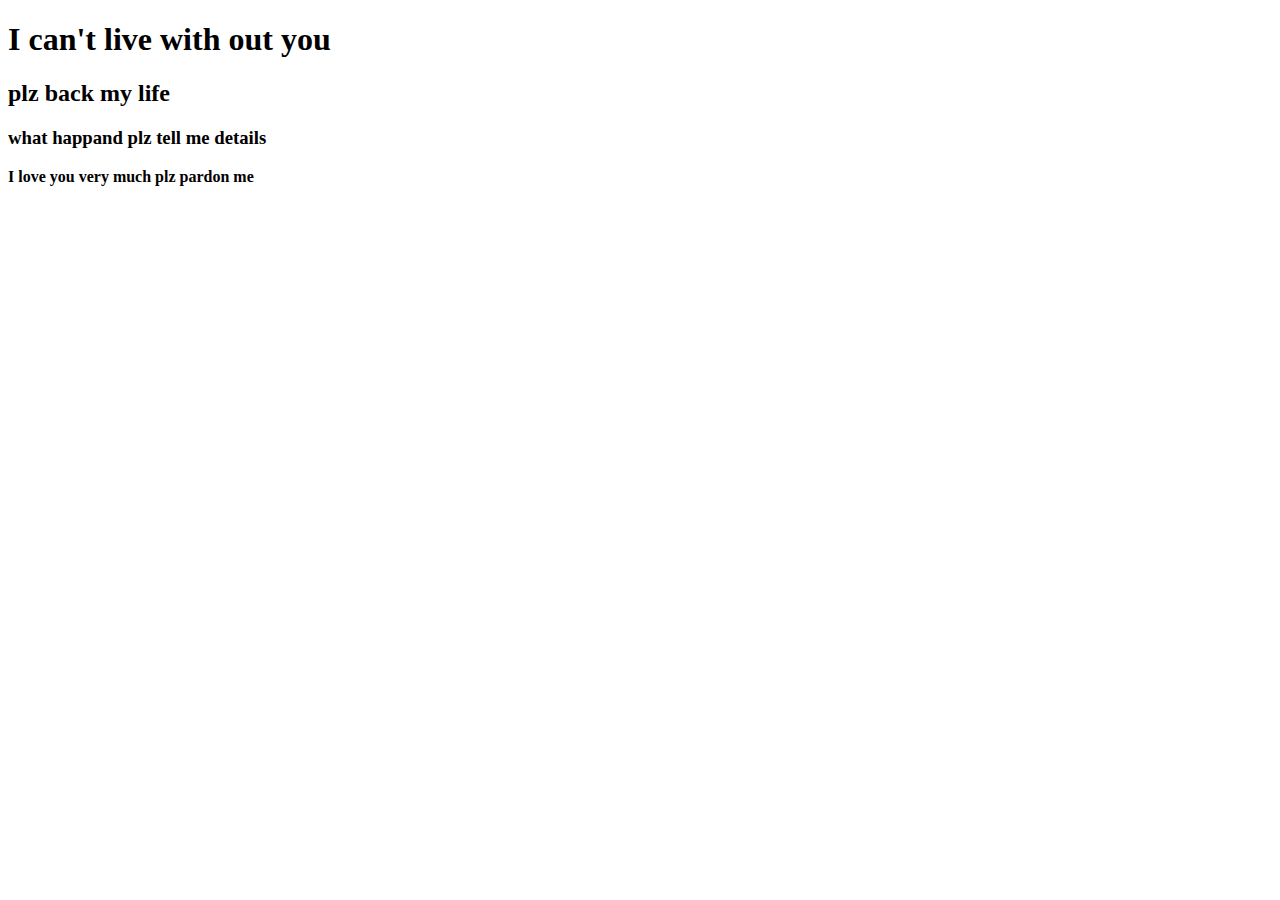
==== index.html @ 5539db43 "changed the file name" ====
<!DOCTYPE html>
<html lang="en">
<head>
    <meta charset="UTF-8">
    <meta name="viewport" content="width=device-width, initial-scale=1.0">
    <title>set up git hub</title>
</head>
<body>
    <h1>I can't live with out you</h1>
    <h2>plz back my life</h2>
    <h3>what happand plz tell me details </h3>
    <p><b>I love you very much plz pardon me </b></p>
</body>
</html>
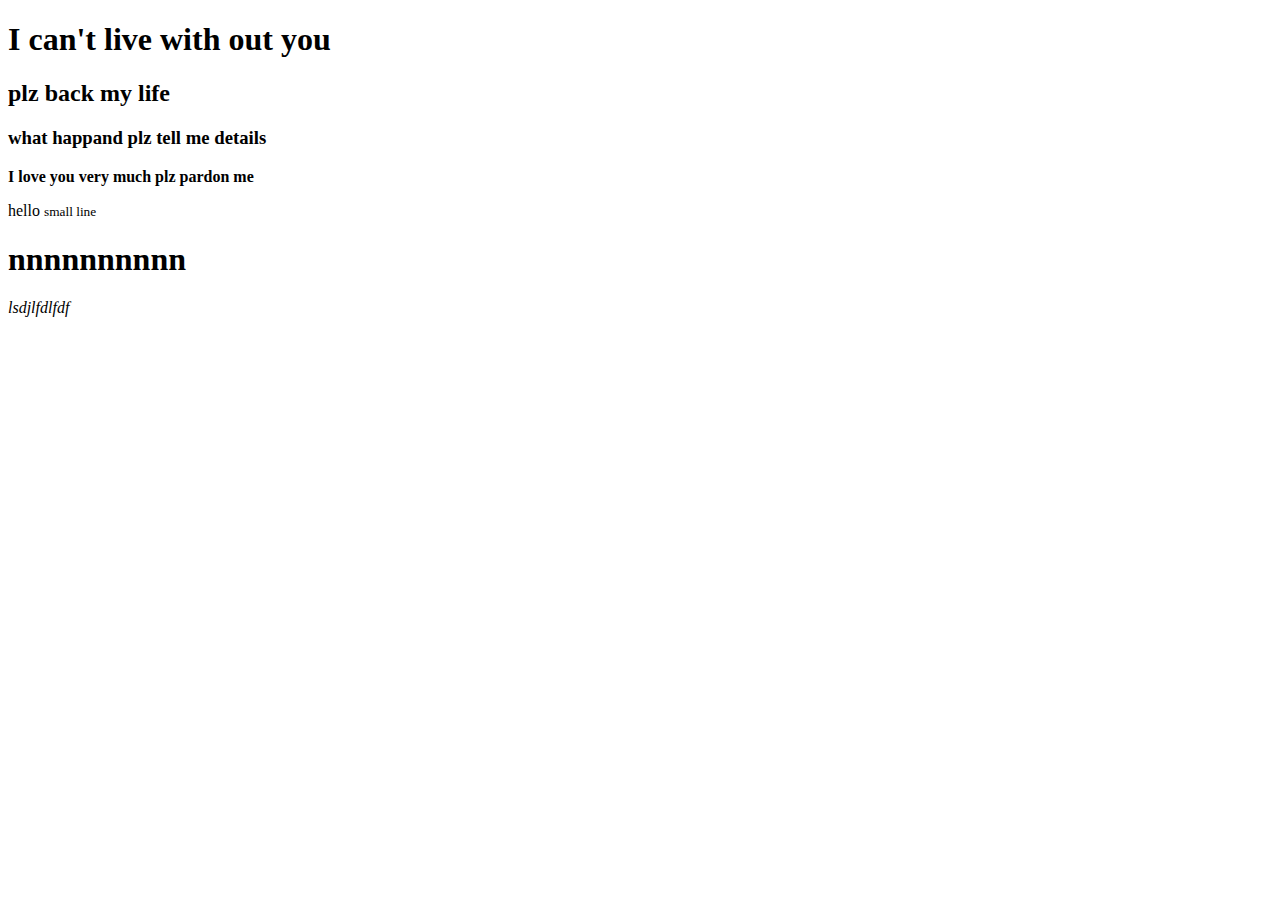
==== commit 4666a4df: "add new branch" ====
--- a/index.html
+++ b/index.html
@@ -10,5 +10,11 @@
     <h2>plz back my life</h2>
     <h3>what happand plz tell me details </h3>
     <p><b>I love you very much plz pardon me </b></p>
+    <p>hello 
+        <small>small line</small>
+    <br>
+    <h1>nnnnnnnnnn</h1>
+    </p>
+    <i>lsdjlfdlfdf</i>
 </body>
 </html>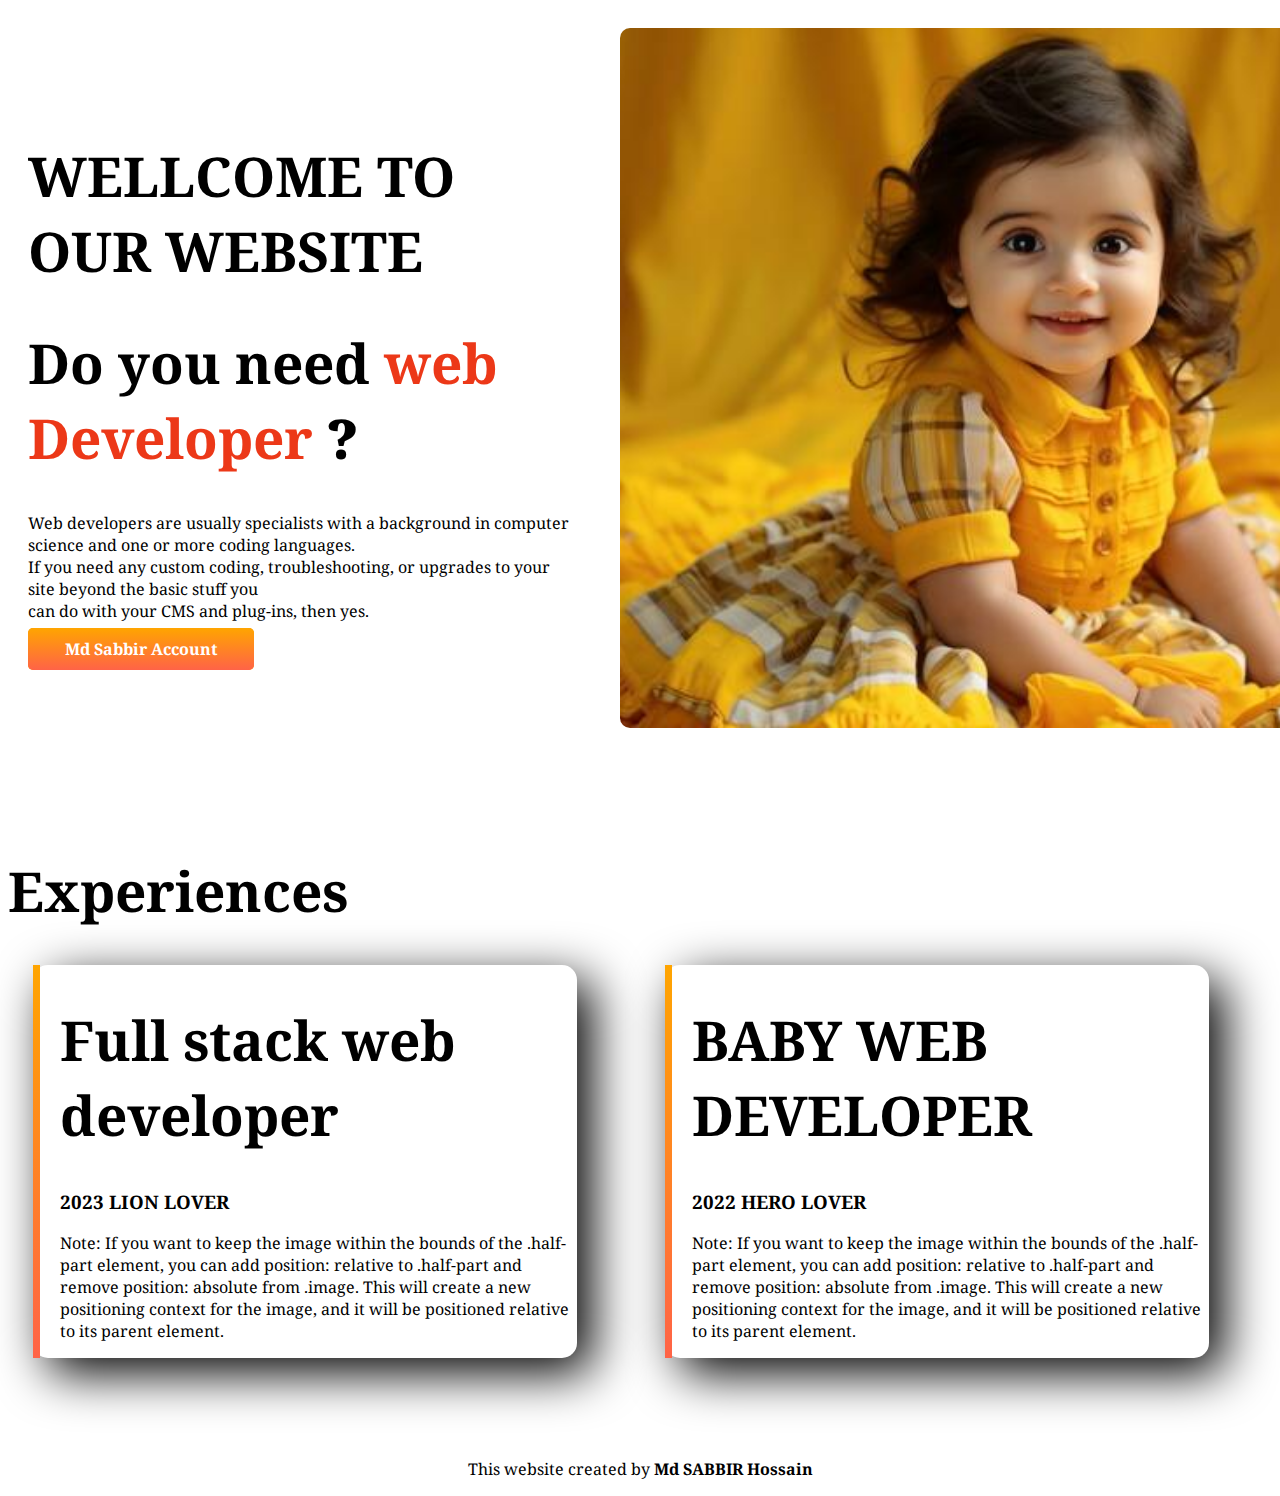
==== commit 697a15aa: "final project" ====
--- a/index.html
+++ b/index.html
@@ -4,17 +4,44 @@
     <meta charset="UTF-8">
     <meta name="viewport" content="width=device-width, initial-scale=1.0">
     <title>set up git hub</title>
+    <link rel="preconnect" href="https://fonts.googleapis.com">
+    <link rel="preconnect" href="https://fonts.gstatic.com" crossorigin>
+    <link href="https://fonts.googleapis.com/css2?family=Noto+Serif:ital,wght@0,100..900;1,100..900&family=Poppins:ital,wght@0,100;0,200;0,300;0,400;0,500;0,600;0,700;0,800;0,900;1,100;1,200;1,300;1,400;1,500;1,600;1,700;1,800;1,900&display=swap" rel="stylesheet">
+    <link rel="stylesheet" href="style.css">
 </head>
 <body>
-    <h1>I can't live with out you</h1>
-    <h2>plz back my life</h2>
-    <h3>what happand plz tell me details </h3>
-    <p><b>I love you very much plz pardon me </b></p>
-    <p>hello 
-        <small>small line</small>
-    <br>
-    <h1>nnnnnnnnnn</h1>
-    </p>
-    <i>lsdjlfdlfdf</i>
+  <section>
+    <div class="flexable">
+      <div class="half-part ">
+        <h1>WELLCOME TO OUR WEBSITE</h1>
+        <h1>Do you need <span class="sabbir">web Developer</span> <b>?</b></h1>
+        <p>Web developers are usually specialists with a background in computer science and one or more coding languages. <br>
+           If you need any custom coding, troubleshooting, or upgrades to your site beyond the basic stuff you <br>
+           can do with your CMS and plug-ins, then yes.</p>
+        <a class="link-button" target="_blank" href="https://www.linkedin.com/in/md-sabbir-hossain-5b3792301/">Md Sabbir Account</a>
+      </div>
+      <div class="half-part">
+        <img src="adorable-baby-with-vibrant-clothing-in-a-playful-pose-ai-generative-photo.jpg" alt="" class="image">
+      </div>
+    </div>
+  </section>
+  <section class="experiences">
+    <h1>Experiences</h1>
+  <div class="flexable">
+    <div id="degin-1" class="degin">
+      <h1>Full stack web developer</h1>
+      <h3>2023 LION LOVER</h3>
+      <P>Note: If you want to keep the image within the bounds of the .half-part element, you can add position: relative to .half-part and remove position: absolute from .image. This will create a new positioning context for the image, and it will be positioned relative to its parent element.</P>
+  </div>
+  <div id="degin-1" class="degin">
+    <h1>BABY WEB DEVELOPER</h1>
+    <H3>2022 HERO LOVER</H3>
+    <P>Note: If you want to keep the image within the bounds of the .half-part element, you can add position: relative to .half-part and remove position: absolute from .image. This will create a new positioning context for the image, and it will be positioned relative to its parent element.</P>
+  </div>
+  </div>
+  </section> 
+  <footer>
+    <p>This website created by <b>Md SABBIR Hossain</b></p>
+  </footer>
 </body>
 </html>--- a/style.css
+++ b/style.css
@@ -0,0 +1,58 @@
+body {
+    font-family: "Noto Serif", serif;
+  }
+  
+  h1 {
+    font-size: 55px;
+  }
+  
+  .sabbir {
+    color: rgba(235, 43, 9, 0.938);
+  }
+  
+  .flexable{
+    display:flex ;
+    align-items: center;
+    justify-content: space-between;
+    margin-bottom:100px;
+  }
+  
+  .half-part {
+    width: 50%;
+    padding: 20px;
+  }
+  
+  .image {
+    width: 800px;
+    height: 700px;
+    object-fit: cover;
+    border-radius: 10px;
+    
+  }
+  
+  .link-button {
+    text-decoration: none;
+    background-color: orange;
+    padding: 10px 37px;
+    border-radius: 5px;
+    background-image: linear-gradient(orange, tomato);
+    color: white;
+    font-weight: 700;
+  }
+  .degin{
+    width:50%;
+    margin-left: 2%;
+    margin-right: 5%;
+    padding-left: 20px;
+    border-radius: 15px;
+    box-shadow: 15px 15px 50px black;
+    
+  }
+  #degin-1{
+    border-left:7px solid;
+    border-image:linear-gradient(orange,tomato);
+    border-image-slice: 1;
+  }
+  footer p {
+    text-align: center;
+  }